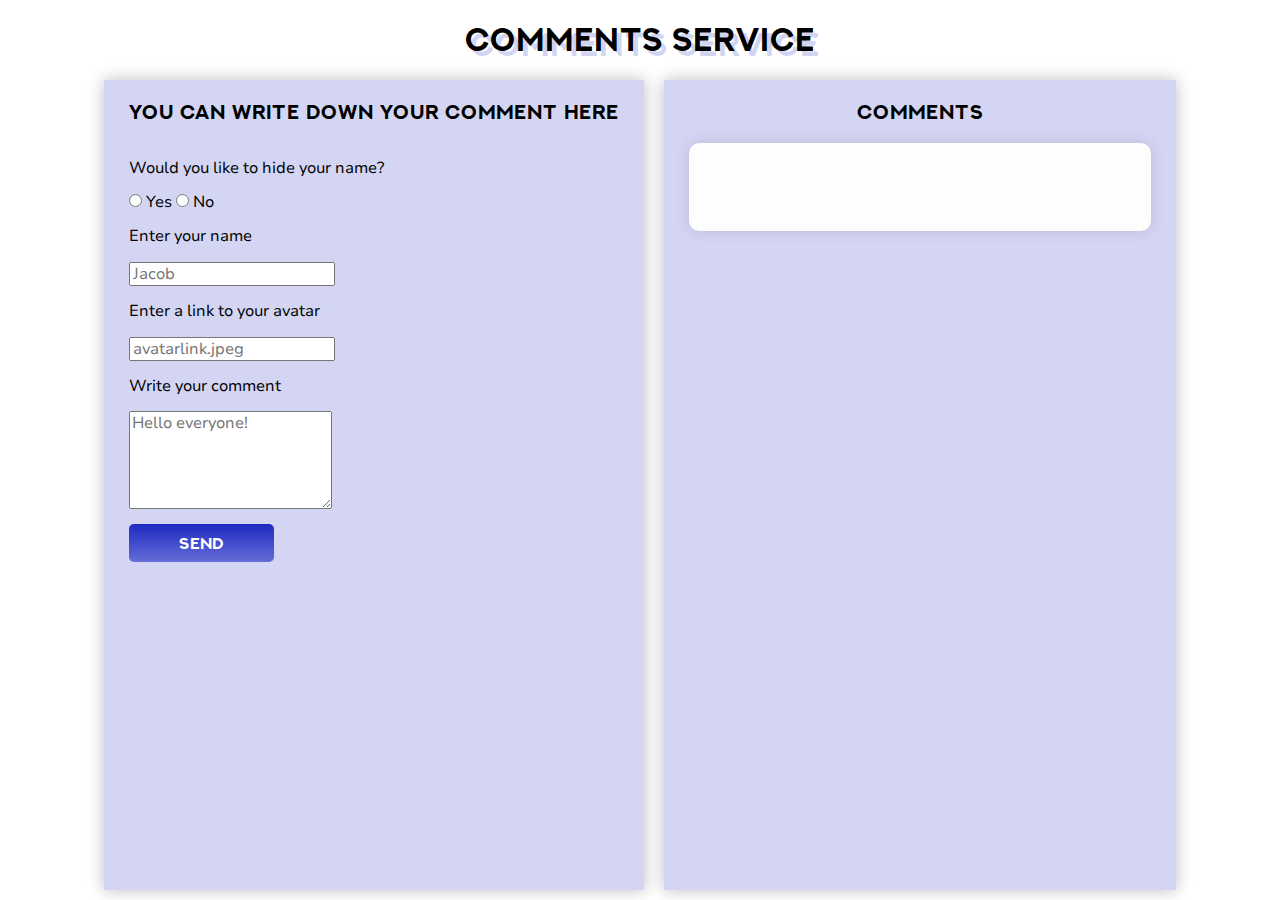
==== additional task/index.html @ 02f6adc8 "added the additional task" ====
<!DOCTYPE html>
<html lang="en">

<head>
	<meta charset="UTF-8" />
	<meta name="viewport" content="width=device-width, initial-scale=1.0" />
	<title>Comments Service</title>
	<link rel="stylesheet" href="./assets/style/normalize.css">
	<link rel="stylesheet" href="./assets/style/style.css">
</head>

<body>
	<h1 class="title">Comments Service</h1>
	<section class="wrapper">
		<article class="container">
			<p class="container__title">You can write down your comment here</p>
			<div class="">
				<div>
					<p for="nameless">Would you like to hide your name?</p>
					<input type="radio" id="namelessYes" name="nameless" onChange="nameless(this)" value="yes" required>
					<label for="nameless-yes">Yes</label>
					<input type="radio" id="namelessNo" name="nameless" onChange="nameReturn(this)" value="no">
					<label for="nameless-no">No</label>
				</div>
				<div id="nameless" class="">
					<p class="comment__name-title">Enter your name</p>
					<input id="name" type="text" placeholder="Jacob" />
				</div>
				<p class="comment__avatar-title">Enter a link to your avatar</p>
				<input id="link" class="comment__avatar" type="url" placeholder="avatarlink.jpeg"></input>
				<!-- type="file" -->
			</div>
			<div>
				<p class="comment__name-title">Write your comment</p>
				<textarea name="comment" id="comment" cols="20" rows="5" placeholder="Hello everyone!"></textarea>
			</div>
			<div>
				<button id="button" class="btn">Send</button>
			</div>
		</article>
		<article class="container">
			<p id="comments" class="container__title">Comments</p>
			<div class="comment">
				<img id="linkResult" class="image display-none" src="" alt="photo" />
				<div class="comment-text">
					<div class="comment-nameAndDate">
						<p id="nameResult" class="comment__name"></p>
						<p id="date"></p>
					</div>
					<p id="commentResult"></p>
				</div>

			</div>
		</article>
	</section>
	<script src="./assets/script/script.js"></script>
</body>

</html>
---- additional task/assets/style/style.css ----
@font-face {
    font-family: "NEXT ART";
    src: url(../fonts/NEXTART_Bold.woff2) format("woff2"), url(../fonts/NEXTART_Bold.woff) format("woff");
    font-weight: 800;
}

@font-face {
    font-family: "Nunito Sans";
    src: url(../fonts/NunitoSans_Regular.woff2) format("woff2"), url(../fonts/NunitoSans_Regular.woff) format("woff");
    font-weight: 400;
}

* {
    font-family: "Nunito Sans", Arial, sans-serif;
    font-size: 16px;
    box-sizing: border-box;
}


.title {
    font-family: "NEXT ART", Arial, sans-serif;
    font-size: 32px;
    letter-spacing: 1px;
    text-align: center;
    text-shadow: 5px 5px rgba(16, 28, 190, 0.183);
}

.wrapper {
    display: flex;
    flex-direction: row;
    justify-content: center;
}

.container{
    display: flex;
    flex-direction: column;
    margin: 0 10px;
    padding: 0 25px;
    min-width: 40%;
    min-height: 90vh;
    height: 100%;
    background-color: rgba(16, 28, 190, 0.183);
    box-shadow: 0 0 15px 0 rgba(24, 18, 30, 0.281);
}

.container__title {
    align-self: center;
    font-family: "NEXT ART", Arial, sans-serif;
    font-size: 20px;
    letter-spacing: 1px;
}

.btn {
    font-family: "NEXT ART", Arial, sans-serif;
    align-self: center;
    padding: 10px 50px;
    margin: 10px auto;
    background: linear-gradient(to bottom, rgba(16, 28, 190, 0.927), rgba(16, 28, 190, 0.566));
    color: #fff;
    border: none;
    border-radius: 5px;
    text-align: center;
    text-decoration: none;
    cursor: pointer;
}

/* Эффект при наведении курсора */
.btn:hover {
    background: linear-gradient(to bottom, rgba(16, 28, 190, 0.566), rgba(16, 28, 190, 0.927));
}

/* Эффект при нажатии кнопки */
.btn:active {
    background: rgb(16, 28, 190);
}

.comment {
    display: flex;
    flex-wrap: wrap;
    border-radius: 10px;
    padding: 16px;
    height: auto;
    width: auto;
    min-width: 100%;
    box-shadow: 0 0 15px 0 rgba(24,18,30,.12);
    background: #fdfdfd;
    gap: 10px;
    
}

.comment-nameAndDate {
    display: flex;
    flex-wrap: wrap;
    align-items: center;
    gap: 10px;
}

.comment__name {
    font-weight: 700;
    font-size: 20px;
    letter-spacing: 1px;
}

.image {
    width: 120px;
    height: 150px;
    padding: 10px 0;
    object-position: 50% 50%;
}

.nameless {
    display: none;
}

.display-none {
    display: none;
}

@media screen and (max-width: 700px) {
.wrapper {
    flex-direction: column;
    gap: 10px;
}
.container{
    min-height: 30vh;
    align-items: center;
}
}
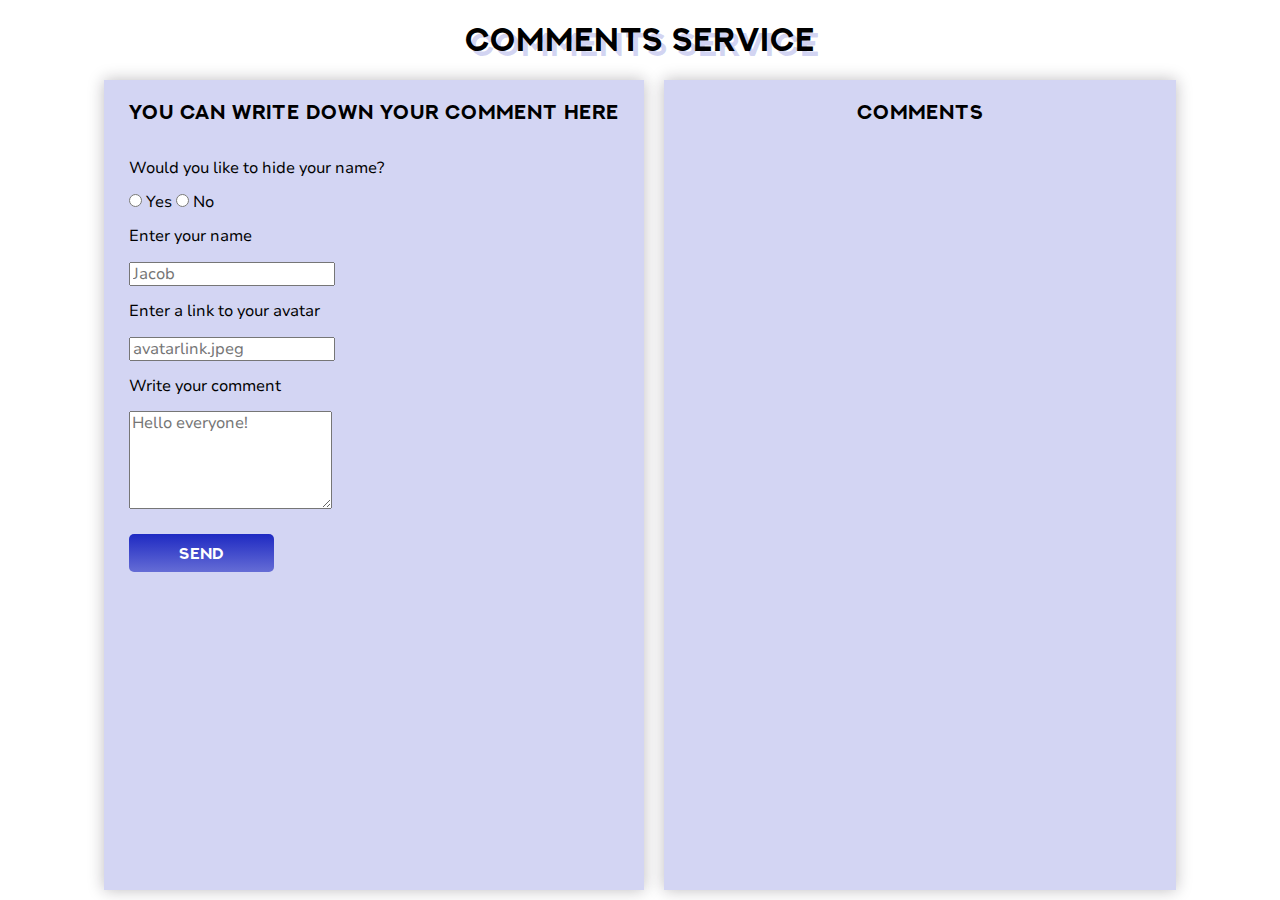
==== commit ad79879d: "modificated the additional task" ====
--- a/additional task/index.html
+++ b/additional task/index.html
@@ -38,13 +38,13 @@
 				<button id="button" class="btn">Send</button>
 			</div>
 		</article>
-		<article class="container">
+		<article id="container" class="container">
 			<p id="comments" class="container__title">Comments</p>
-			<div class="comment">
-				<img id="linkResult" class="image display-none" src="" alt="photo" />
-				<div class="comment-text">
-					<div class="comment-nameAndDate">
-						<p id="nameResult" class="comment__name"></p>
+			<div>
+				<img id="linkResult" />
+				<div>
+					<div>
+						<p id="nameResult"></p>
 						<p id="date"></p>
 					</div>
 					<p id="commentResult"></p>
--- a/additional task/assets/style/style.css
+++ b/additional task/assets/style/style.css
@@ -53,9 +53,8 @@
 
 .btn {
     font-family: "NEXT ART", Arial, sans-serif;
-    align-self: center;
     padding: 10px 50px;
-    margin: 10px auto;
+    margin: 20px auto;
     background: linear-gradient(to bottom, rgba(16, 28, 190, 0.927), rgba(16, 28, 190, 0.566));
     color: #fff;
     border: none;
@@ -80,13 +79,13 @@
     flex-wrap: wrap;
     border-radius: 10px;
     padding: 16px;
+    margin: 16px;
     height: auto;
     width: auto;
     min-width: 100%;
     box-shadow: 0 0 15px 0 rgba(24,18,30,.12);
     background: #fdfdfd;
-    gap: 10px;
-    
+    gap: 16px;
 }
 
 .comment-nameAndDate {
@@ -113,9 +112,6 @@
     display: none;
 }
 
-.display-none {
-    display: none;
-}
 
 @media screen and (max-width: 700px) {
 .wrapper {
